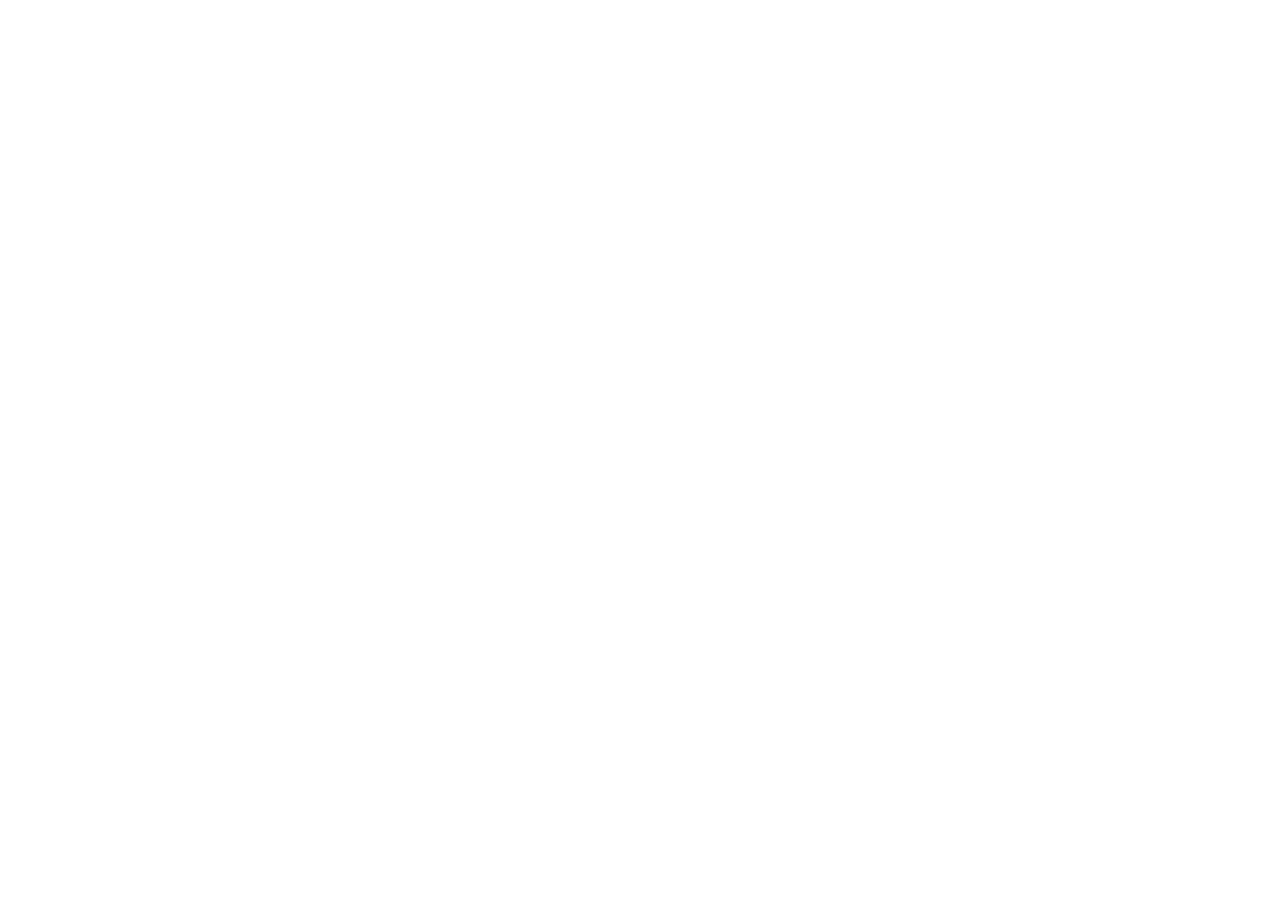
==== src/index.html @ 262b2f5e "Add readme, additional data to query" ====
<!DOCTYPE html>
<html>
<head>
  <meta charset="utf-8">
  <meta http-equiv="X-UA-Compatible" content="IE=edge">
  <title>Visualizing the Original 151</title>
  <meta name="viewport" content="width=device-width, initial-scale=1">
  <link rel="stylesheet" type="text/css" media="screen" href="main.css">
  <script src="https://d3js.org/d3.v4.min.js"></script>
  <script src="js/main.js"></script>
</head>
<body>
  
</body>
</html>
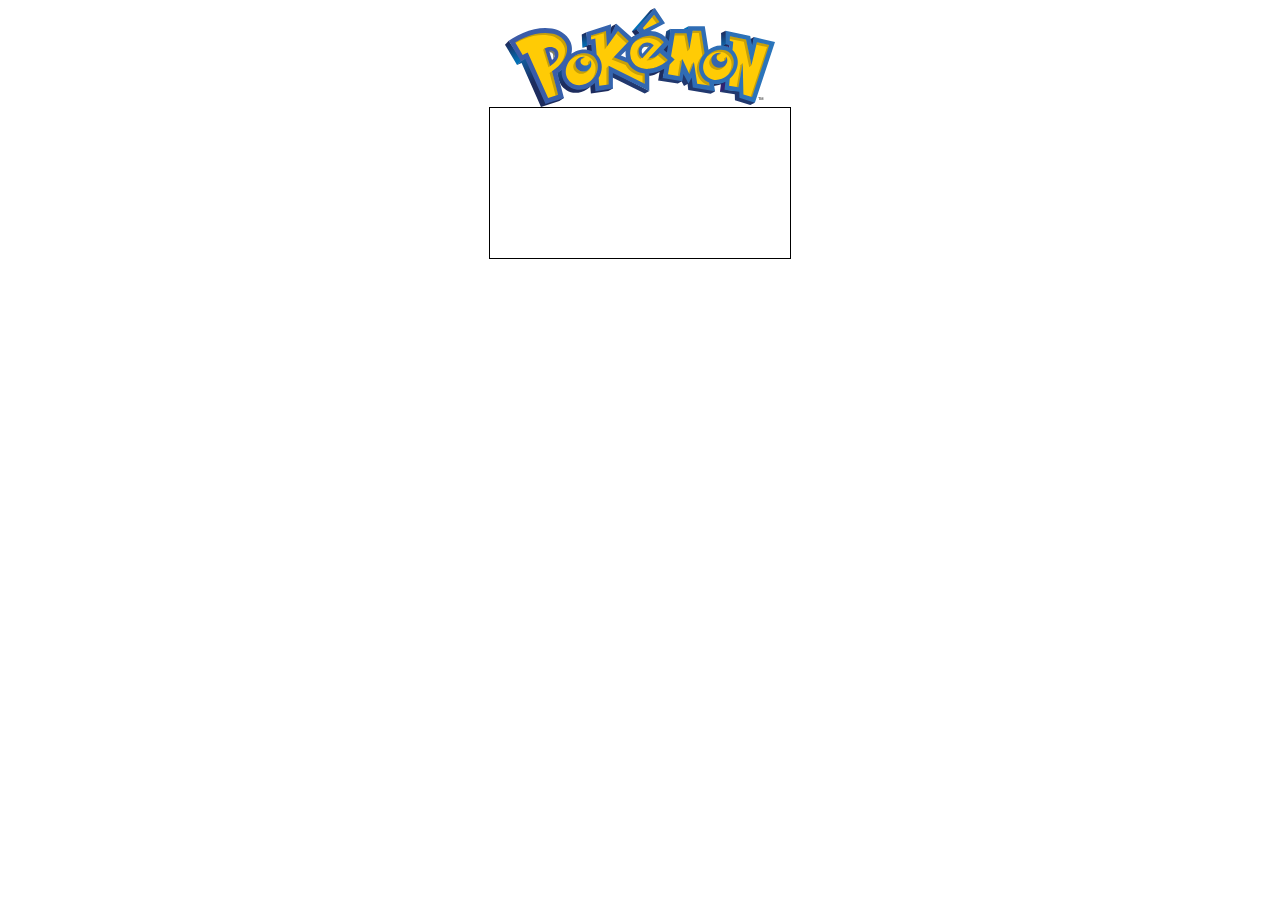
==== commit 25468627: "Add correct text for types, fixed movement issues" ====
--- a/src/index.html
+++ b/src/index.html
@@ -5,11 +5,14 @@
   <meta http-equiv="X-UA-Compatible" content="IE=edge">
   <title>Visualizing the Original 151</title>
   <meta name="viewport" content="width=device-width, initial-scale=1">
-  <link rel="stylesheet" type="text/css" media="screen" href="main.css">
-  <script src="https://d3js.org/d3.v4.min.js"></script>
+  <link rel="stylesheet" type="text/css" media="screen" href="css/main.css">
+  <script src="https://d3js.org/d3.v5.js"></script>
+  <script src="js/pokemon.js"></script>
   <script src="js/main.js"></script>
 </head>
 <body>
-  
+  <img src="assets/pokemon_logo.svg">
+  <svg></svg>
+  <div id="tooltip"></div>
 </body>
 </html>--- a/src/css/main.css
+++ b/src/css/main.css
@@ -0,0 +1,10 @@
+svg {
+  display: block;
+  margin: 0 auto;
+  border: 1px solid black;
+}
+
+img {
+  display: block;
+  margin: 0 auto;
+}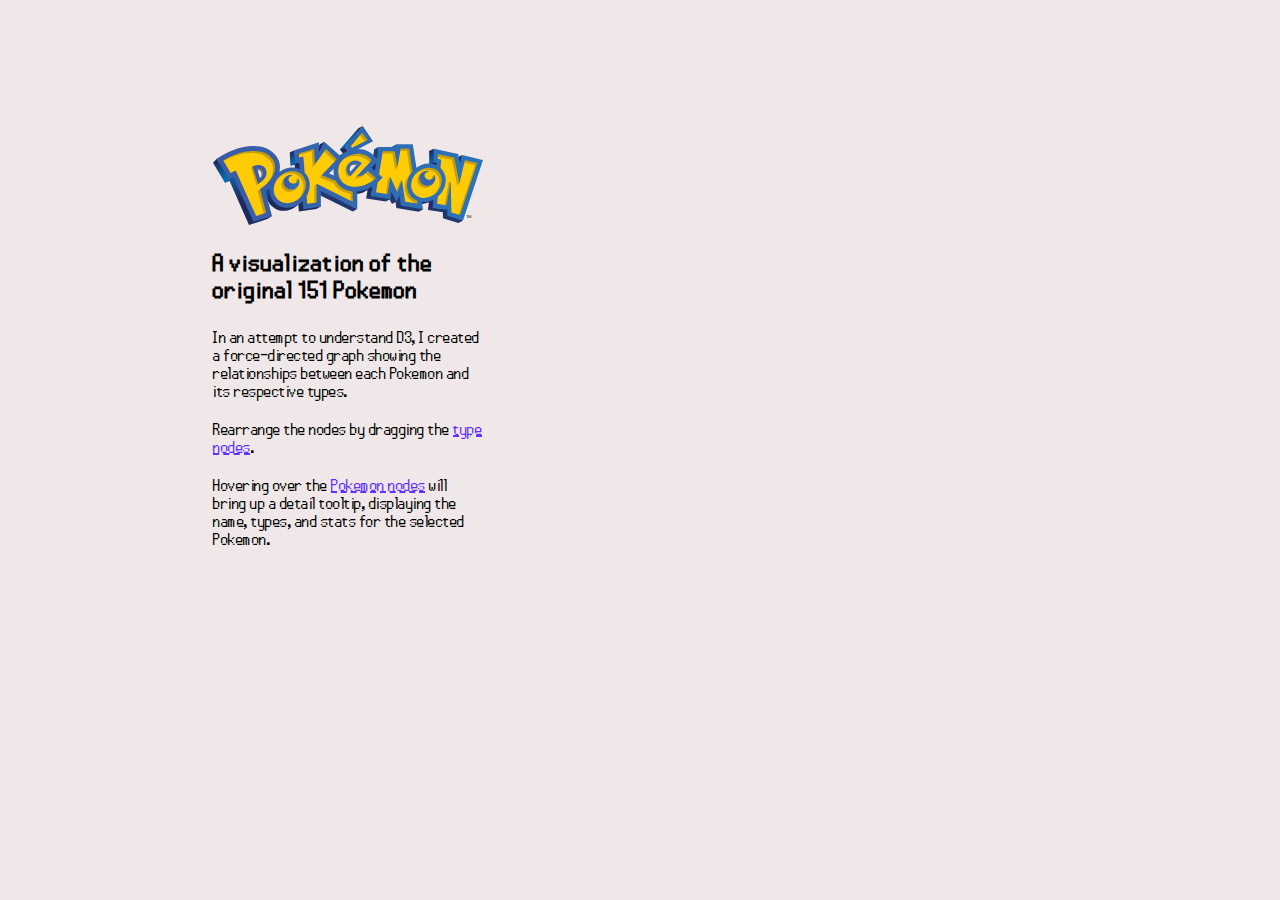
==== commit 607269b2: "Add styling, hover effects" ====
--- a/src/index.html
+++ b/src/index.html
@@ -8,11 +8,27 @@
   <link rel="stylesheet" type="text/css" media="screen" href="css/main.css">
   <script src="https://d3js.org/d3.v5.js"></script>
   <script src="js/pokemon.js"></script>
+  <script src="js/forceGraph.js"></script>
+  <script src="js/tooltip.js"></script>
+  <script src="js/radarGraph.js"></script>
   <script src="js/main.js"></script>
 </head>
 <body>
-  <img src="assets/pokemon_logo.svg">
-  <svg></svg>
+  <main>
+    <section>
+      <img src="assets/PokemonLogo.svg">
+      <h2>A visualization of the original 151 Pokemon</h2>
+      <p>In an attempt to understand D3, I created a force-directed graph showing the relationships between each Pokemon and
+        its respective types.</p>
+      <p>Rearrange the nodes by dragging the <span id='type-highlight'>type nodes</span>.</p>
+      <p>Hovering over the <span id='pokemon-highlight'>Pokemon nodes</span> will bring up a detail tooltip, displaying the name, types, and stats for the
+        selected Pokemon.</p>
+      <footer>
+      </footer>
+    </section>
+    <svg></svg>
+  </main>
+  
   <div id="tooltip"></div>
 </body>
 </html>--- a/src/css/main.css
+++ b/src/css/main.css
@@ -1,10 +1,89 @@
+@font-face {
+  font-family: 'Pokemon-Pixel-Font';
+  src: url('../assets/Pokemon-Pixel-Font.svg#Pokemon-Pixel-Font') format('svg'),
+       url('../assets/Pokemon-Pixel-Font.ttf') format('truetype'),
+       url('../assets/Pokemon-Pixel-Font.woff') format('woff');
+  font-weight: normal;
+  font-style: normal;
+}
+
+@font-face {
+  font-family: 'PokemonFont';
+  src: url('../assets/PokemonFont.eot');
+  src: url('../assets/PokemonFont.eot?#iefix') format('embedded-opentype'),
+       url('../assets/PokemonFont.woff2') format('woff2');
+  font-weight: normal;
+  font-style: normal;
+}
+
+body {
+  font-family: 'Pokemon-Pixel-Font', 'PokemonFont', sans-serif;
+  background: #f0e8e8;
+}
+
+main {
+  display: flex;
+  justify-content: space-around;
+  /* align-items: center; */
+  margin: 10% auto;
+  width: 90%;
+}
+
+section {
+  width: min-content;
+}
+
+section h2 {
+  font-size: 30px;
+  letter-spacing: 1px;
+}
+
+section p {
+  font-size: 20px;
+  letter-spacing: 0.5px;
+}
+
 svg {
   display: block;
-  margin: 0 auto;
-  border: 1px solid black;
 }
 
 img {
   display: block;
   margin: 0 auto;
+}
+
+#tooltip {
+  position: absolute;
+}
+
+.tooltip-title {
+  text-transform: capitalize;
+  text-align: center;
+  font-size: 24px;
+  margin: 10px 0;
+}
+
+.tooltip-types {
+  text-align: center;
+  margin: 10px 0;
+}
+
+.tooltip-types > div {
+  display: inline-block;
+  width: 59px;
+  height: 19px;
+  color: #fff;
+  border: 1px solid #6D6D4E;
+  border-radius: 20px;
+  text-transform: capitalize;
+  /* font-family: sans-serif; */
+  font-size: 16px;
+  line-height: 19px;
+}
+
+#pokemon-highlight,
+#type-highlight {
+  text-decoration: underline dashed;
+  color: #602fff;
+  cursor: default;
 }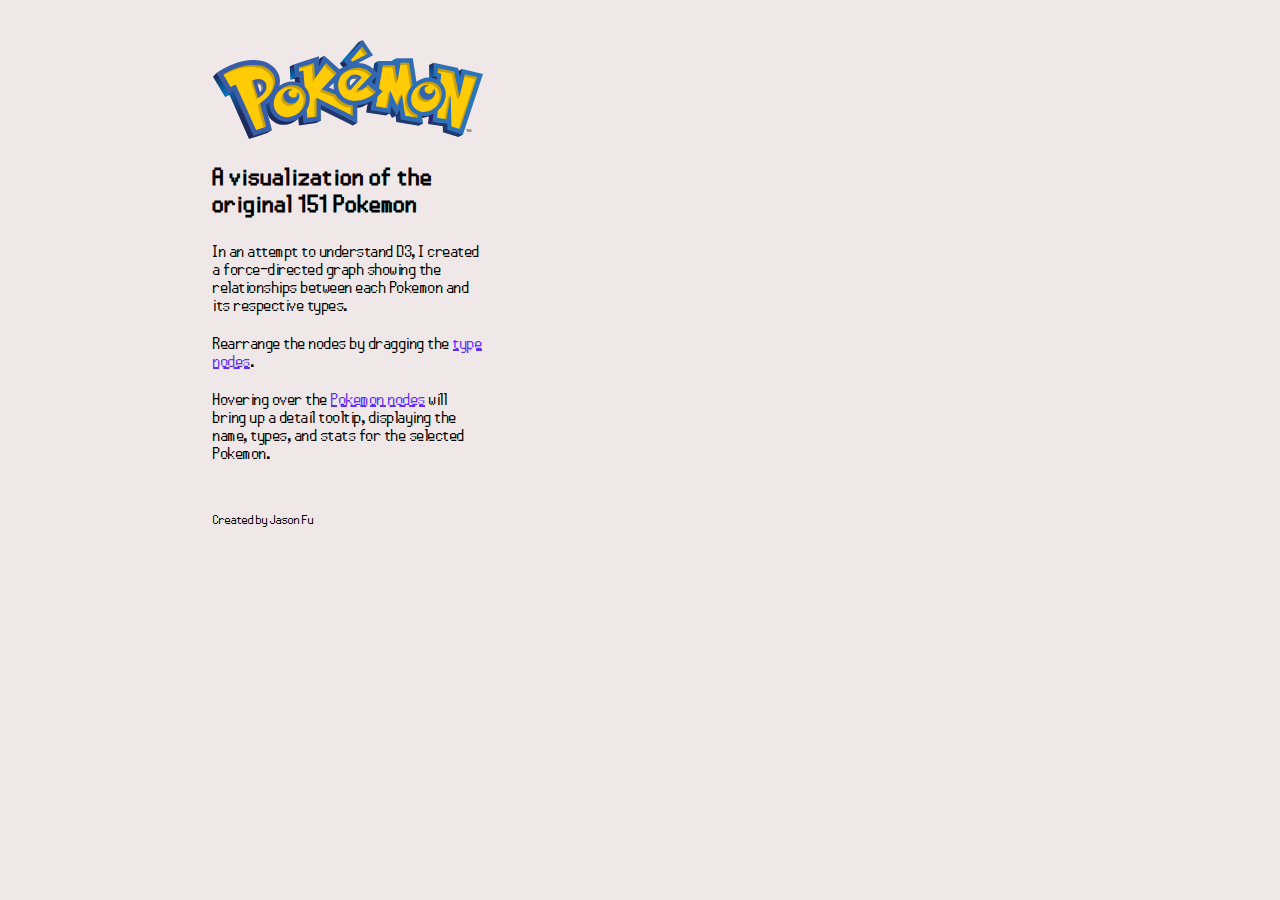
==== commit 94f1624f: "Add links in footer" ====
--- a/src/index.html
+++ b/src/index.html
@@ -6,6 +6,8 @@
   <title>Visualizing the Original 151</title>
   <meta name="viewport" content="width=device-width, initial-scale=1">
   <link rel="stylesheet" type="text/css" media="screen" href="css/main.css">
+  <link rel="stylesheet" href="https://use.fontawesome.com/releases/v5.8.1/css/all.css"
+    integrity="sha384-50oBUHEmvpQ+1lW4y57PTFmhCaXp0ML5d60M1M7uH2+nqUivzIebhndOJK28anvf" crossorigin="anonymous">
   <script src="https://d3js.org/d3.v5.js"></script>
   <script src="js/pokemon.js"></script>
   <script src="js/forceGraph.js"></script>
@@ -24,6 +26,11 @@
       <p>Hovering over the <span id='pokemon-highlight'>Pokemon nodes</span> will bring up a detail tooltip, displaying the name, types, and stats for the
         selected Pokemon.</p>
       <footer>
+        <span>Created by Jason Fu</span>
+        <div>
+          <a href="https://www.linkedin.com/in/fujasont/" class="fab link fa-linkedin"></a>
+          <a href="https://github.com/jason-t-fu" class="fab link fa-github"></a>
+        </div>
       </footer>
     </section>
     <svg></svg>
--- a/src/css/main.css
+++ b/src/css/main.css
@@ -25,7 +25,7 @@
   display: flex;
   justify-content: space-around;
   /* align-items: center; */
-  margin: 10% auto;
+  margin: 40px auto;
   width: 90%;
 }
 
@@ -50,6 +50,18 @@
 img {
   display: block;
   margin: 0 auto;
+}
+
+footer {
+  margin-top: 50px;
+}
+
+.link {
+  font-size: 24px;
+  text-decoration: none;
+  color: inherit;
+  margin-right: 12px;
+  margin-top: 6px;
 }
 
 #tooltip {
@@ -86,4 +98,10 @@
   text-decoration: underline dashed;
   color: #602fff;
   cursor: default;
+}
+
+line,
+.node-type,
+.node-pokemon {
+  transition: opacity 0.3s;
 }